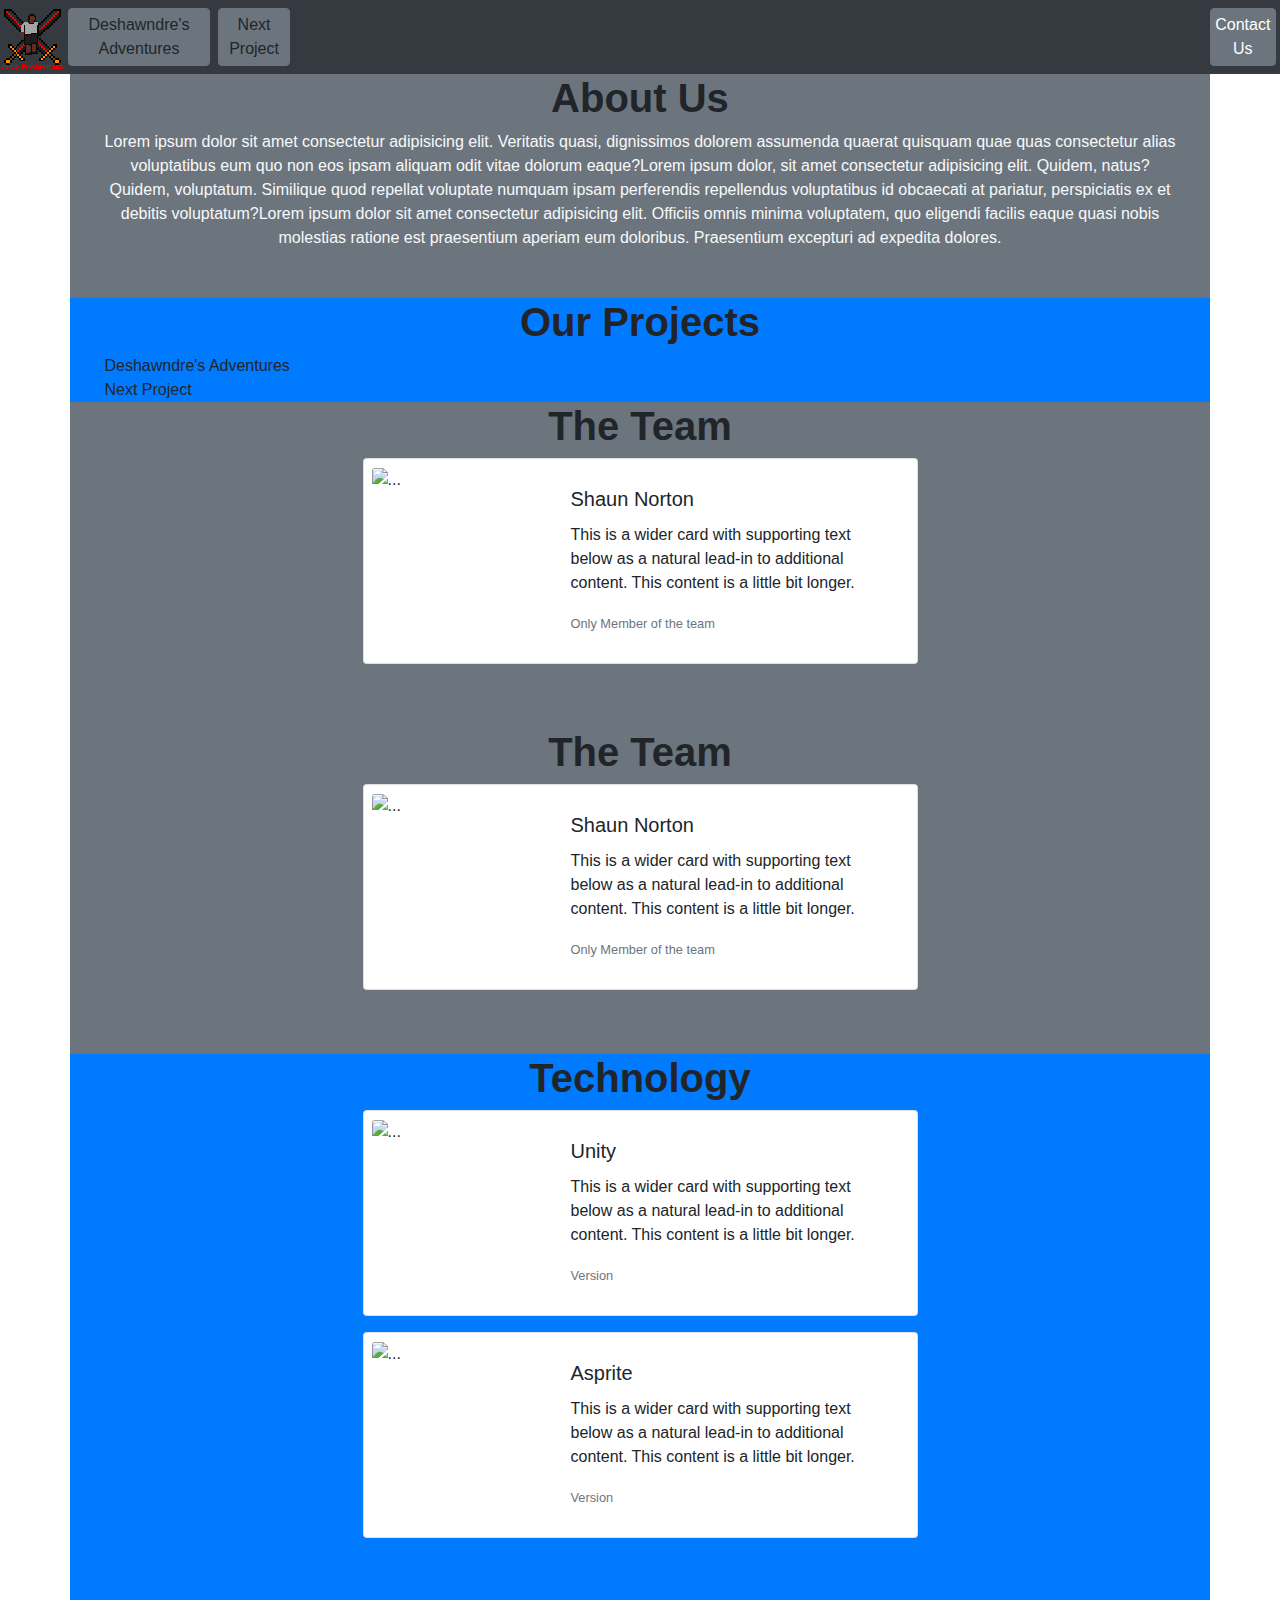
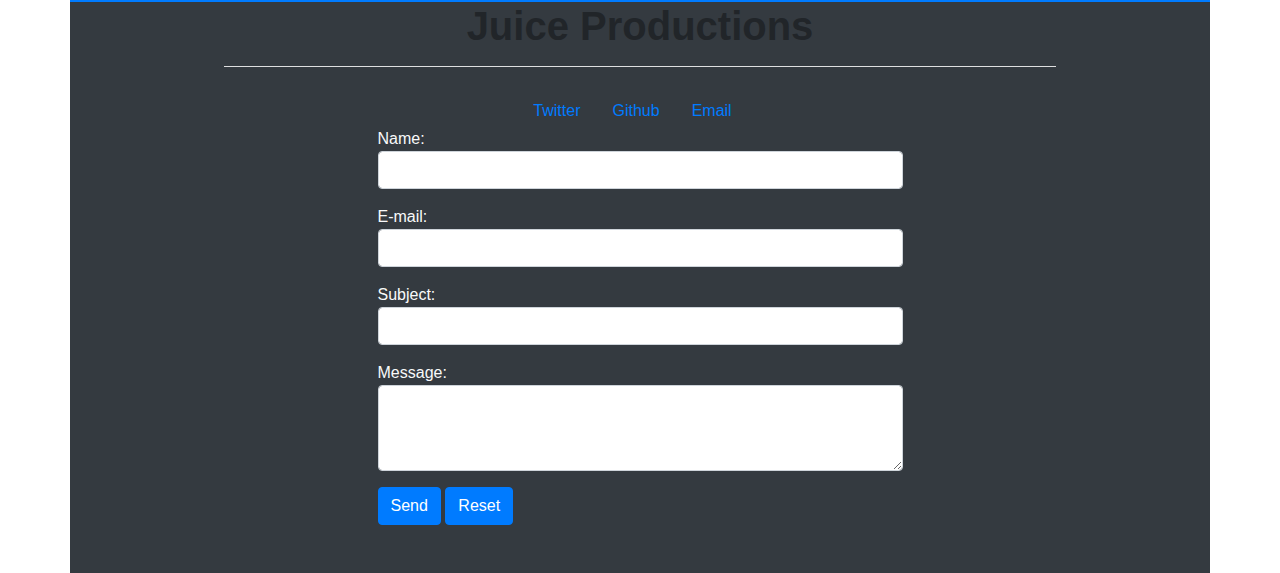
==== index.html @ cf693b8e "Layout of home Page Completed" ====
<!DOCTYPE html>
<html lang="en">

<head>
    <meta charset="UTF-8">
    <meta name="viewport" content="width=device-width, initial-scale=1.0">
    <title>Juice Productions</title>
    <!-----------------------------Bootstrap----------------------------->
    <link rel="stylesheet" href="https://stackpath.bootstrapcdn.com/bootstrap/4.3.1/css/bootstrap.min.css"
        integrity="sha384-ggOyR0iXCbMQv3Xipma34MD+dH/1fQ784/j6cY/iJTQUOhcWr7x9JvoRxT2MZw1T" crossorigin="anonymous">
</head>

<body>
    <nav class="navbar navbar-expand d-flex sticky-top bg-dark p-0">
        <a href="/index.html" class="navbar-brand mr-0 pr-0">
            <img class="img " src="Images/Juice Productions Logo2-64.png" alt="Logo">
        </a>
        <a class="btn btn-secondary p-1 m-1 text-wrap">Deshawndre's Adventures</a>
        <a class="btn btn-secondary p-1 m-1 text-wrap">Next Project</a>
        <div class="spacer w-100"></div>
        <a class="btn btn-secondary p-1 m-1 text-wrap justify-self-end"  href="#Contact">Contact Us</a>

    </nav>
    <div class="container w-100 about-us bg-secondary pb-5">
        <h1 class="col-lg-12 text-center font-weight-bold">About Us</h1>
        <p class="col-lg-12 text-center text-light mb-0">Lorem ipsum dolor sit amet consectetur adipisicing elit.
            Veritatis quasi, dignissimos dolorem assumenda quaerat quisquam quae quas consectetur alias voluptatibus eum
            quo non eos ipsam aliquam odit vitae dolorum eaque?Lorem ipsum dolor, sit amet consectetur adipisicing elit.
            Quidem, natus? Quidem, voluptatum. Similique quod repellat voluptate numquam ipsam perferendis repellendus
            voluptatibus id obcaecati at pariatur, perspiciatis ex et debitis voluptatum?Lorem ipsum dolor sit amet
            consectetur adipisicing elit. Officiis omnis minima voluptatem, quo eligendi facilis eaque quasi nobis
            molestias ratione est praesentium aperiam eum doloribus. Praesentium excepturi ad expedita dolores.</p>
    </div>
    <div class="container w-100 projects bg-primary">
        <h1 class="col-lg-12 text-center font-weight-bold">Our Projects</h1>
        <div class="des-adv col-lg-12">
            <img class="img-fluid" src="https://via.placeholder.com/1240x800?text=Deshawndre" alt="">
            <caption>Deshawndre's Adventures</caption>
        </div>
        <div class="nxt-prj col-lg-12">
            <img class="img-fluid" src="https://via.placeholder.com/1240x800?text=Next" alt="">
            <caption>Next Project</caption>
        </div>
    </div>
    <div class="container w-100 team bg-secondary pb-5">
        <h1 class="col-lg-12 text-center font-weight-bold">The Team</h1>
        <div class="card mb-3 col-lg-6 offset-3 p-2">
            <div class="row no-gutters">
                <div class="col-md-4">
                    <img src="https://via.placeholder.com/200x400?text=Image+of+ME" class="card-img" alt="...">
                </div>
                <div class="col-md-8">
                    <div class="card-body">
                        <h5 class="card-title">Shaun Norton</h5>
                        <p class="card-text">This is a wider card with supporting text below as a natural lead-in to
                            additional content. This content is a little bit longer.</p>
                        <p class="card-text"><small class="text-muted">Only Member of the team</small></p>
                    </div>
                </div>
            </div>
        </div>
    </div>
    <div class="container w-100 team bg-secondary pb-5">
        <h1 class="col-lg-12 text-center font-weight-bold">The Team</h1>
        <div class="card mb-3 col-lg-6 offset-3 p-2">
            <div class="row no-gutters">
                <div class="col-md-4">
                    <img src="https://via.placeholder.com/200x400?text=Image+of+ME" class="card-img" alt="...">
                </div>
                <div class="col-md-8">
                    <div class="card-body">
                        <h5 class="card-title">Shaun Norton</h5>
                        <p class="card-text">This is a wider card with supporting text below as a natural lead-in to
                            additional content. This content is a little bit longer.</p>
                        <p class="card-text"><small class="text-muted">Only Member of the team</small></p>
                    </div>
                </div>
            </div>
        </div>
    </div>
    <div class="container w-100 team bg-primary pb-5">
        <h1 class="col-lg-12 text-center font-weight-bold">Technology</h1>
        <div class="card mb-3 col-lg-6 offset-3 p-2">
            <div class="row no-gutters">
                <div class="col-md-4">
                    <img src="https://via.placeholder.com/200x200?text=Image+of+Unity" class="card-img" alt="...">
                </div>
                <div class="col-md-8">
                    <div class="card-body">
                        <h5 class="card-title">Unity</h5>
                        <p class="card-text">This is a wider card with supporting text below as a natural lead-in to
                            additional content. This content is a little bit longer.</p>
                        <p class="card-text"><small class="text-muted">Version</small></p>
                    </div>
                </div>
            </div>
        </div>
        <div class="card mb-3 col-lg-6 offset-3 p-2">
            <div class="row no-gutters">
                <div class="col-md-4">
                    <img src="https://via.placeholder.com/200x200?text=Image+of+Asprite" class="card-img" alt="...">
                </div>
                <div class="col-md-8">
                    <div class="card-body">
                        <h5 class="card-title">Asprite</h5>
                        <p class="card-text">This is a wider card with supporting text below as a natural lead-in to
                            additional content. This content is a little bit longer.</p>
                        <p class="card-text"><small class="text-muted">Version</small></p>
                    </div>
                </div>
            </div>
        </div>
    </div>
    <div class="container w-100 team bg-dark pb-5">
        <footer>
            <h1 class="col-lg-12 text-center font-weight-bold">Juice Productions</h1>
            <hr class="bg-light w-75">
            <ul class="list-group list-group-horizontal pt-3 col-lg-6 offset-3 justify-content-center">
                <li class="list-group item px-3"><a href="https://www.twitter.com">Twitter</a></li>
                <li class="list-group item px-3"><a href="https://Github.com">Github</a></li>
                <li class="list-group item px-3"><a href="mailto: shaunnorton87@gmail.com">Email</a></li>
            </ul>
            <form action="mailto:shaunman2@hotmail.com" method="get" enctype="text/plain" class="w-50 col-lg-6 offset-3" id="Contact">
                <div class="form-group">
                    <span class="form-text text-light">Name:</span>
                    <input type="text" class="form-control"name="name" >
                </div>
                <div class="form-group">
                    <span class="form-text text-light">E-mail:</span>
                    <input type="text" class="form-control"name="mail">
                </div>
                <div class="form-group">
                    <span class="form-text text-light">Subject:</span>
                    <input type="text" class="form-control"name="subject">
                </div>
                <div class="form-group">
                    <span class="form-text text-light">Message:</span>
                    <textarea class="form-control" name="body" rows="3"></textarea>
                </div>
                <input type="submit" value="Send" class="btn btn-primary">
                <input type="reset" value="Reset" class="btn btn-primary">
                </form>
                
                </body>
        </footer>
    </div>
    <!-------------------------Bootstrap Scripts------------------------->
    <script src="https://code.jquery.com/jquery-3.3.1.slim.min.js"
        integrity="sha384-q8i/X+965DzO0rT7abK41JStQIAqVgRVzpbzo5smXKp4YfRvH+8abtTE1Pi6jizo"
        crossorigin="anonymous"></script>
    <script src="https://cdnjs.cloudflare.com/ajax/libs/popper.js/1.14.7/umd/popper.min.js"
        integrity="sha384-UO2eT0CpHqdSJQ6hJty5KVphtPhzWj9WO1clHTMGa3JDZwrnQq4sF86dIHNDz0W1"
        crossorigin="anonymous"></script>
    <script src="https://stackpath.bootstrapcdn.com/bootstrap/4.3.1/js/bootstrap.min.js"
        integrity="sha384-JjSmVgyd0p3pXB1rRibZUAYoIIy6OrQ6VrjIEaFf/nJGzIxFDsf4x0xIM+B07jRM"
        crossorigin="anonymous"></script>
</body>

</html>
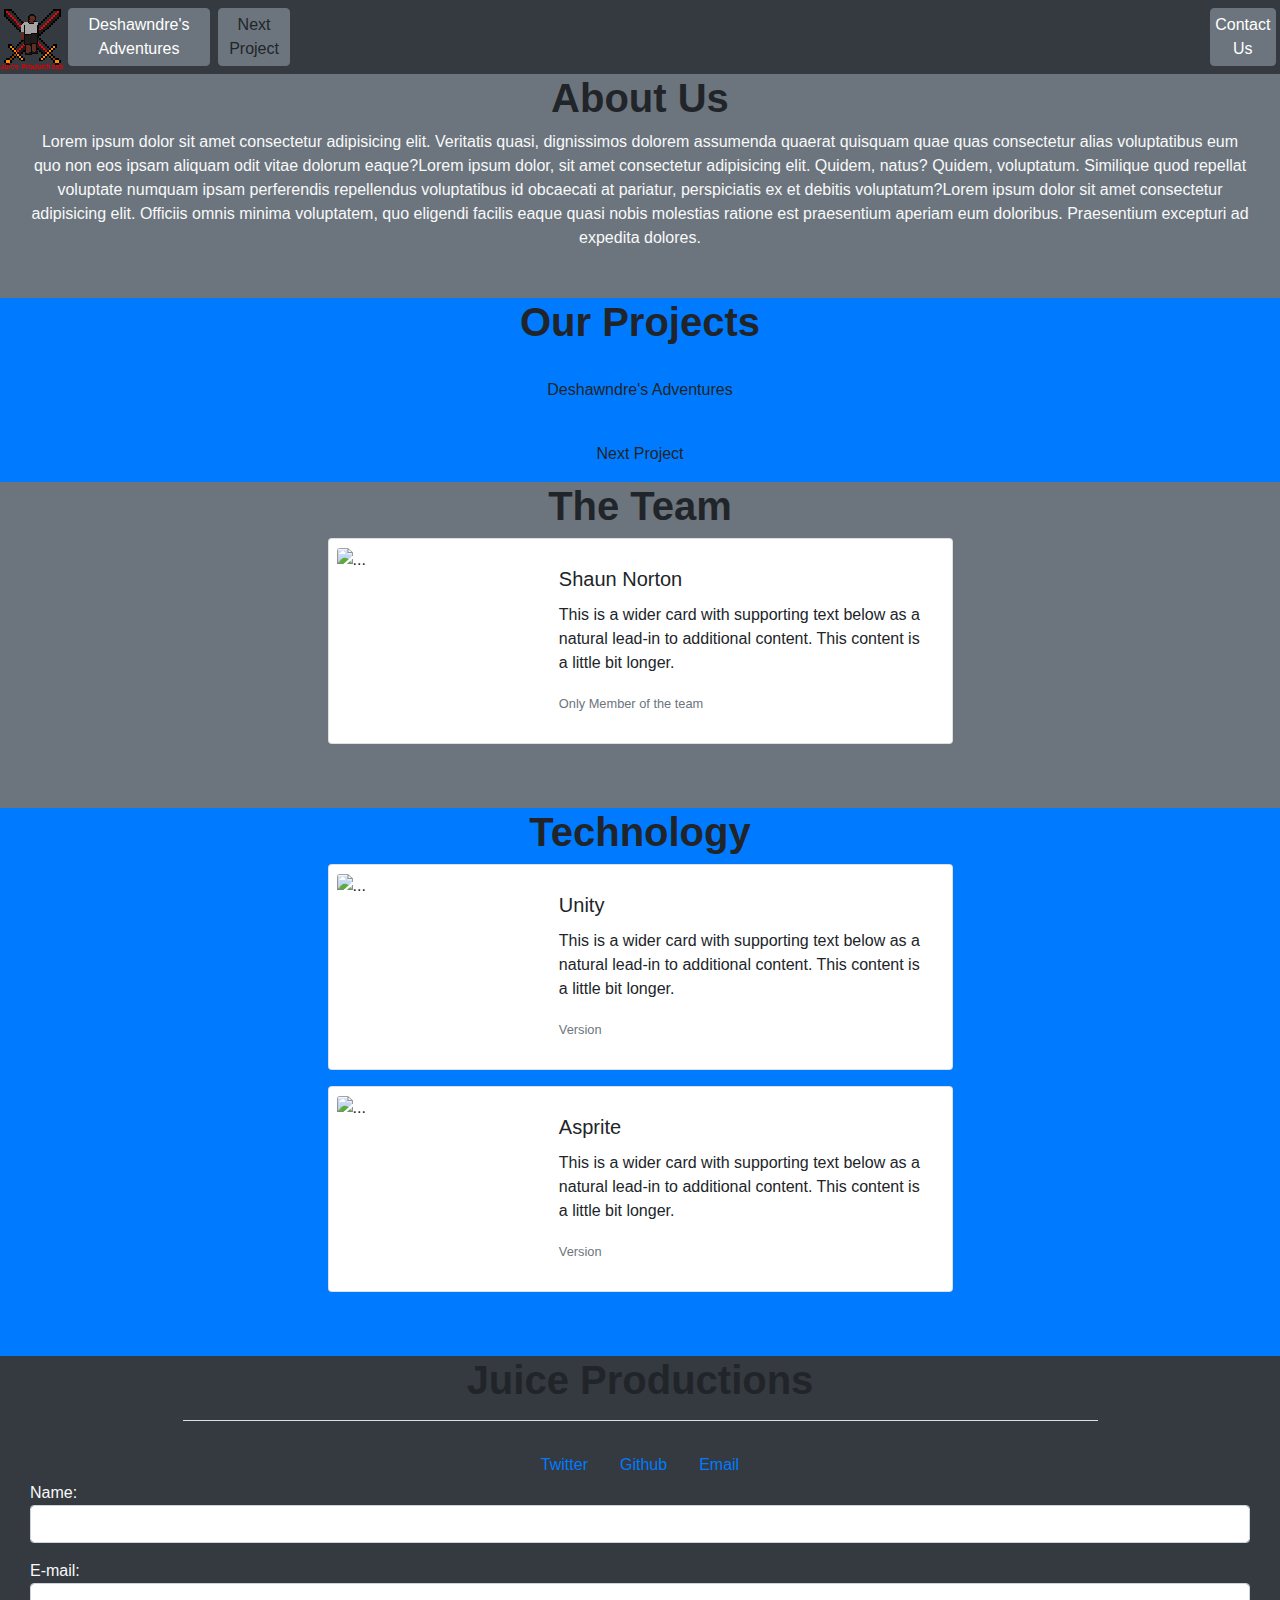
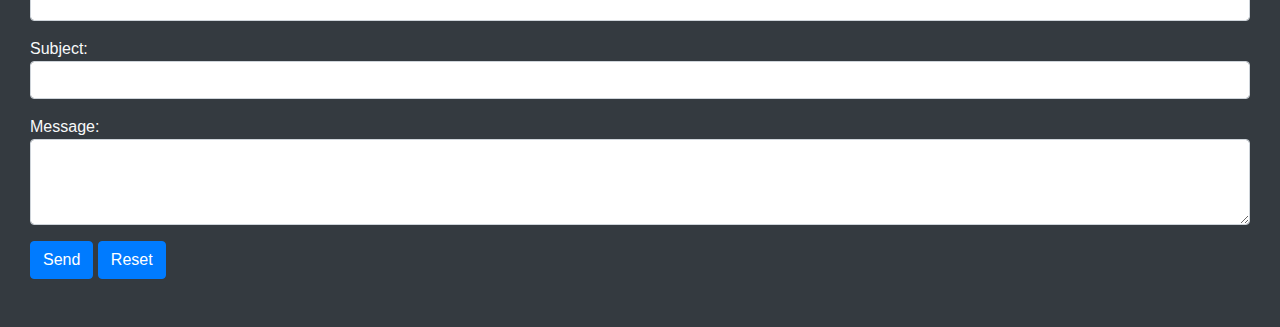
==== commit 8f4e0a9c: "Layout completed for Deshawndre Page" ====
--- a/index.html
+++ b/index.html
@@ -15,13 +15,13 @@
         <a href="/index.html" class="navbar-brand mr-0 pr-0">
             <img class="img " src="Images/Juice Productions Logo2-64.png" alt="Logo">
         </a>
-        <a class="btn btn-secondary p-1 m-1 text-wrap">Deshawndre's Adventures</a>
+        <a class="btn btn-secondary p-1 m-1 text-wrap" href="/deshawndrepage.html">Deshawndre's Adventures</a>
         <a class="btn btn-secondary p-1 m-1 text-wrap">Next Project</a>
         <div class="spacer w-100"></div>
-        <a class="btn btn-secondary p-1 m-1 text-wrap justify-self-end"  href="#Contact">Contact Us</a>
+        <a class="btn btn-secondary p-1 m-1 text-wrap justify-self-end" href="#Contact">Contact Us</a>
 
     </nav>
-    <div class="container w-100 about-us bg-secondary pb-5">
+    <div class="container-fluid w-100 about-us bg-secondary pb-5">
         <h1 class="col-lg-12 text-center font-weight-bold">About Us</h1>
         <p class="col-lg-12 text-center text-light mb-0">Lorem ipsum dolor sit amet consectetur adipisicing elit.
             Veritatis quasi, dignissimos dolorem assumenda quaerat quisquam quae quas consectetur alias voluptatibus eum
@@ -31,20 +31,26 @@
             consectetur adipisicing elit. Officiis omnis minima voluptatem, quo eligendi facilis eaque quasi nobis
             molestias ratione est praesentium aperiam eum doloribus. Praesentium excepturi ad expedita dolores.</p>
     </div>
-    <div class="container w-100 projects bg-primary">
+    <div class="container-fluid w-100 projects bg-primary d-flex flex-column align-items-center">
         <h1 class="col-lg-12 text-center font-weight-bold">Our Projects</h1>
         <div class="des-adv col-lg-12">
-            <img class="img-fluid" src="https://via.placeholder.com/1240x800?text=Deshawndre" alt="">
-            <caption>Deshawndre's Adventures</caption>
+            <figure><img class="img-fluid col-lg-12 text-center"
+                    src="https://via.placeholder.com/1240x800?text=Deshawndre" alt="">
+                <figcaption class="col-lg-12 text-center">Deshawndre's Adventures</figcaption>
+            </figure>
+
         </div>
         <div class="nxt-prj col-lg-12">
-            <img class="img-fluid" src="https://via.placeholder.com/1240x800?text=Next" alt="">
-            <caption>Next Project</caption>
+            <figure>
+                <img class="img-fluid col-lg-12" src="https://via.placeholder.com/1240x800?text=Next" alt="">
+                <figcaption class="col-lg-12 text-center">Next Project</figcaption>
+            </figure>
+            
         </div>
     </div>
-    <div class="container w-100 team bg-secondary pb-5">
+    <div class="container-fluid w-100 team bg-secondary pb-5">
         <h1 class="col-lg-12 text-center font-weight-bold">The Team</h1>
-        <div class="card mb-3 col-lg-6 offset-3 p-2">
+        <div class="card mb-3 col-lg-6 offset-lg-3 p-2">
             <div class="row no-gutters">
                 <div class="col-md-4">
                     <img src="https://via.placeholder.com/200x400?text=Image+of+ME" class="card-img" alt="...">
@@ -60,27 +66,10 @@
             </div>
         </div>
     </div>
-    <div class="container w-100 team bg-secondary pb-5">
-        <h1 class="col-lg-12 text-center font-weight-bold">The Team</h1>
-        <div class="card mb-3 col-lg-6 offset-3 p-2">
-            <div class="row no-gutters">
-                <div class="col-md-4">
-                    <img src="https://via.placeholder.com/200x400?text=Image+of+ME" class="card-img" alt="...">
-                </div>
-                <div class="col-md-8">
-                    <div class="card-body">
-                        <h5 class="card-title">Shaun Norton</h5>
-                        <p class="card-text">This is a wider card with supporting text below as a natural lead-in to
-                            additional content. This content is a little bit longer.</p>
-                        <p class="card-text"><small class="text-muted">Only Member of the team</small></p>
-                    </div>
-                </div>
-            </div>
-        </div>
-    </div>
-    <div class="container w-100 team bg-primary pb-5">
+
+    <div class="container-fluid w-100 team bg-primary pb-5">
         <h1 class="col-lg-12 text-center font-weight-bold">Technology</h1>
-        <div class="card mb-3 col-lg-6 offset-3 p-2">
+        <div class="card mb-3 col-lg-6 offset-lg-3 p-2">
             <div class="row no-gutters">
                 <div class="col-md-4">
                     <img src="https://via.placeholder.com/200x200?text=Image+of+Unity" class="card-img" alt="...">
@@ -95,7 +84,7 @@
                 </div>
             </div>
         </div>
-        <div class="card mb-3 col-lg-6 offset-3 p-2">
+        <div class="card mb-3 col-lg-6 offset-lg-3 p-2">
             <div class="row no-gutters">
                 <div class="col-md-4">
                     <img src="https://via.placeholder.com/200x200?text=Image+of+Asprite" class="card-img" alt="...">
@@ -111,27 +100,28 @@
             </div>
         </div>
     </div>
-    <div class="container w-100 team bg-dark pb-5">
-        <footer>
+    <div class="container-fluid w-100 team bg-dark pb-5 d-flex flex-column align-items-center">
+        <footer class="col-12">
             <h1 class="col-lg-12 text-center font-weight-bold">Juice Productions</h1>
             <hr class="bg-light w-75">
-            <ul class="list-group list-group-horizontal pt-3 col-lg-6 offset-3 justify-content-center">
+            <ul class="list-group list-group-horizontal pt-3  justify-content-center">
                 <li class="list-group item px-3"><a href="https://www.twitter.com">Twitter</a></li>
                 <li class="list-group item px-3"><a href="https://Github.com">Github</a></li>
                 <li class="list-group item px-3"><a href="mailto: shaunnorton87@gmail.com">Email</a></li>
             </ul>
-            <form action="mailto:shaunman2@hotmail.com" method="get" enctype="text/plain" class="w-50 col-lg-6 offset-3" id="Contact">
+            <form action="mailto:shaunman2@hotmail.com" method="get" enctype="text/plain" class=" m-0"
+                id="Contact">
                 <div class="form-group">
                     <span class="form-text text-light">Name:</span>
-                    <input type="text" class="form-control"name="name" >
+                    <input type="text" class="form-control" name="name">
                 </div>
                 <div class="form-group">
                     <span class="form-text text-light">E-mail:</span>
-                    <input type="text" class="form-control"name="mail">
+                    <input type="text" class="form-control" name="mail">
                 </div>
                 <div class="form-group">
                     <span class="form-text text-light">Subject:</span>
-                    <input type="text" class="form-control"name="subject">
+                    <input type="text" class="form-control" name="subject">
                 </div>
                 <div class="form-group">
                     <span class="form-text text-light">Message:</span>
@@ -139,10 +129,11 @@
                 </div>
                 <input type="submit" value="Send" class="btn btn-primary">
                 <input type="reset" value="Reset" class="btn btn-primary">
-                </form>
-                
-                </body>
+            </form>
+
+
         </footer>
+    </div>
     </div>
     <!-------------------------Bootstrap Scripts------------------------->
     <script src="https://code.jquery.com/jquery-3.3.1.slim.min.js"
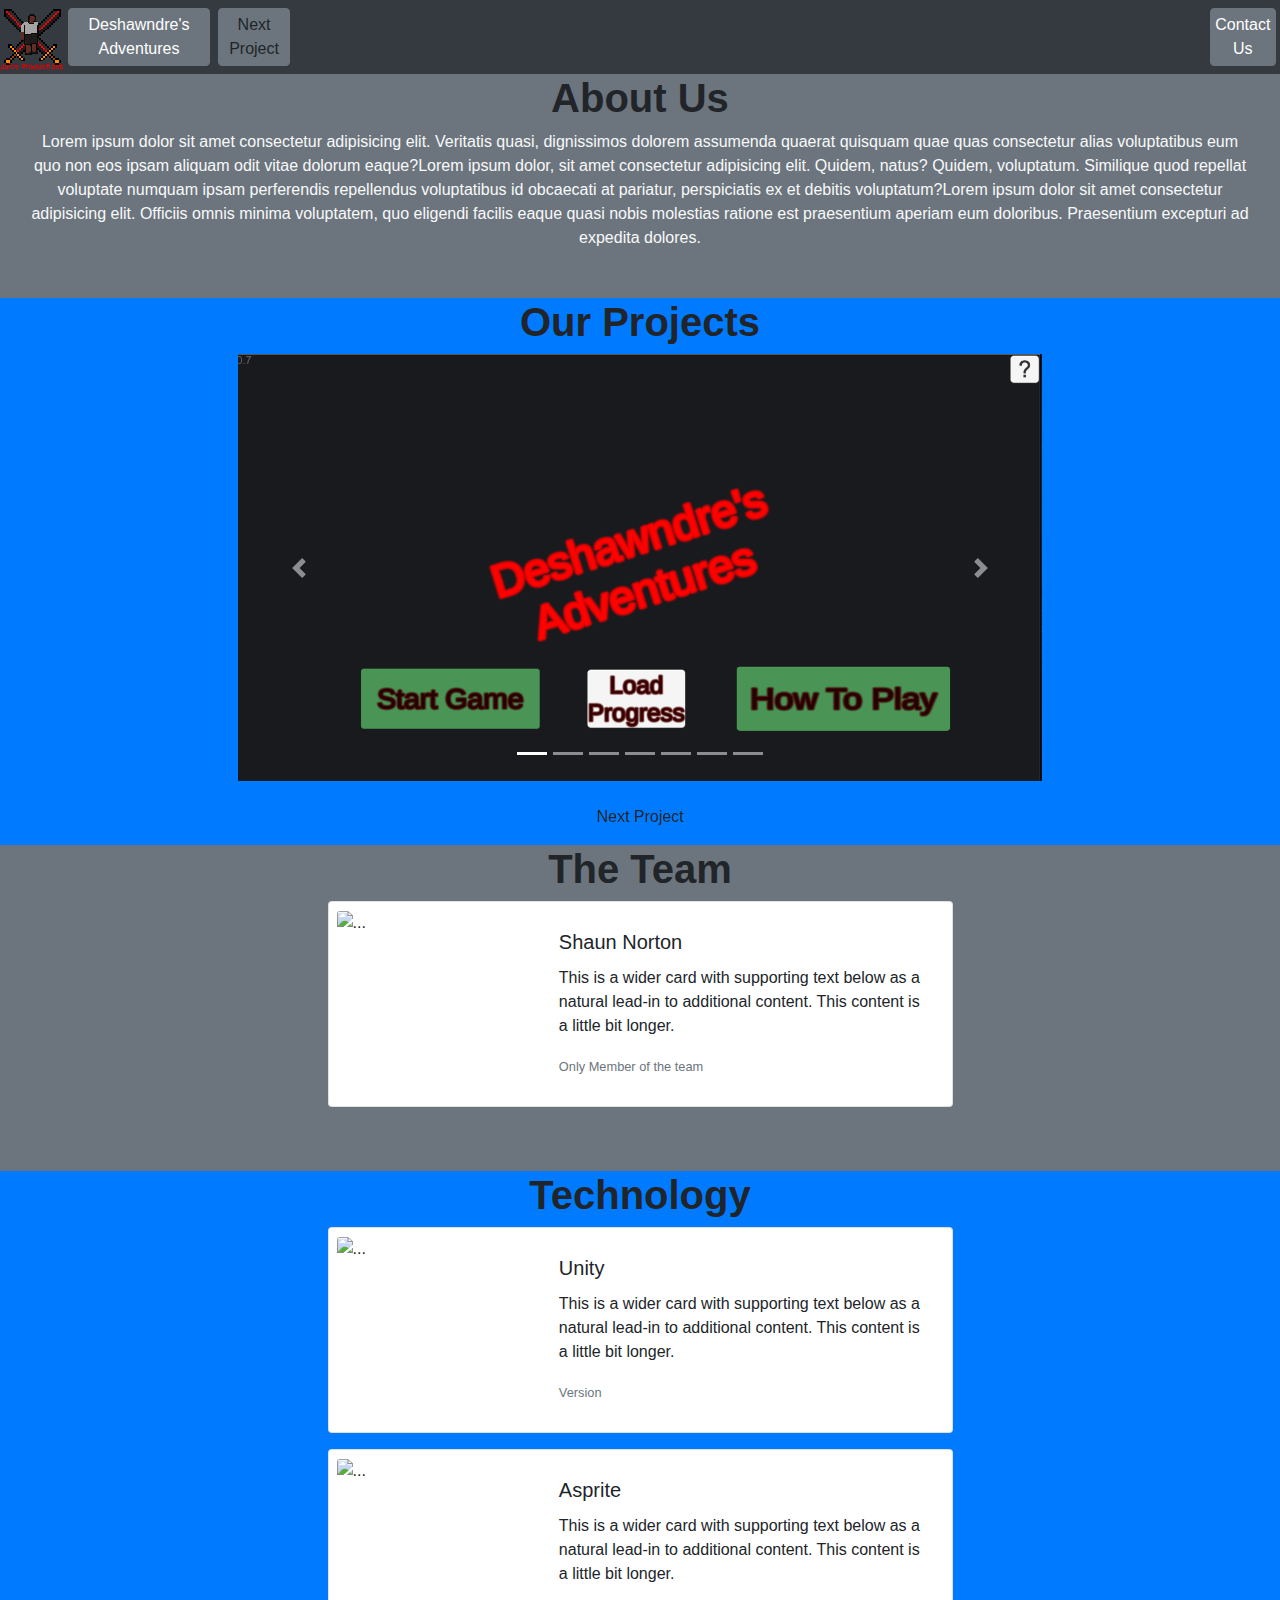
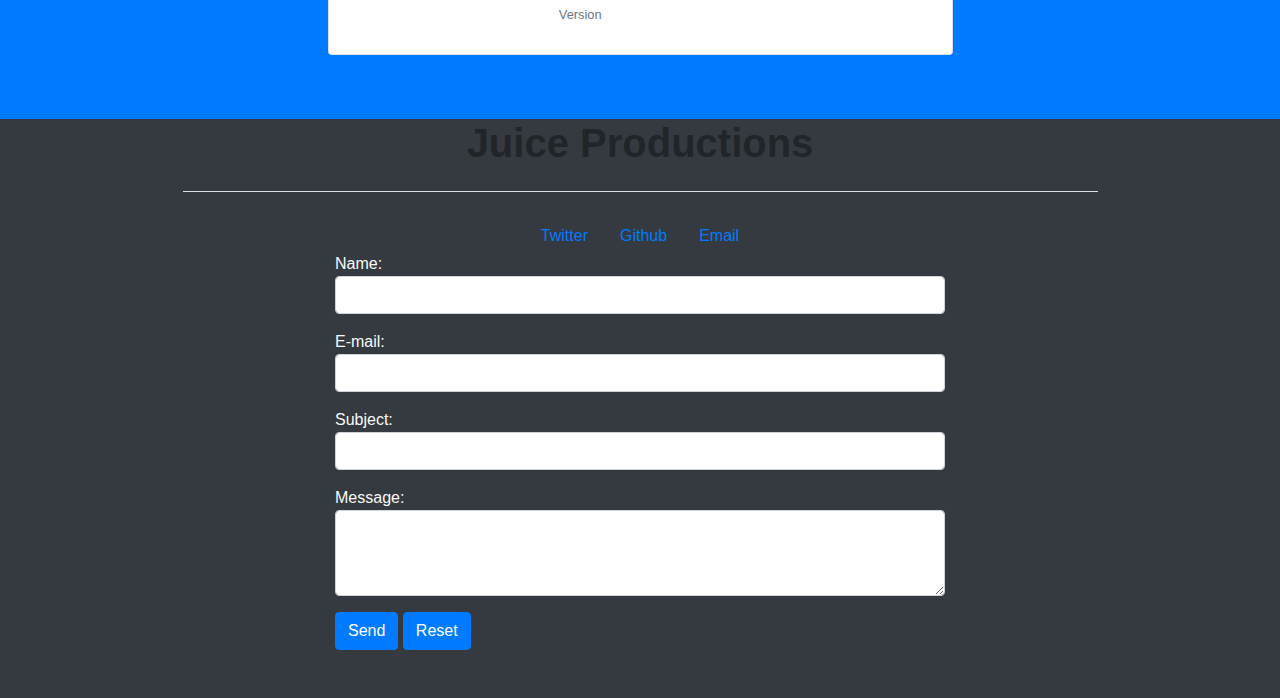
==== commit 9bc73eab: "Added alot of pictures es and changed some classes" ====
--- a/index.html
+++ b/index.html
@@ -13,7 +13,7 @@
 <body>
     <nav class="navbar navbar-expand d-flex sticky-top bg-dark p-0">
         <a href="/index.html" class="navbar-brand mr-0 pr-0">
-            <img class="img " src="Images/Juice Productions Logo2-64.png" alt="Logo">
+            <img class="img " src="Images/Logo/Juice Productions Logo2-64.png" alt="Logo">
         </a>
         <a class="btn btn-secondary p-1 m-1 text-wrap" href="/deshawndrepage.html">Deshawndre's Adventures</a>
         <a class="btn btn-secondary p-1 m-1 text-wrap">Next Project</a>
@@ -33,19 +33,61 @@
     </div>
     <div class="container-fluid w-100 projects bg-primary d-flex flex-column align-items-center">
         <h1 class="col-lg-12 text-center font-weight-bold">Our Projects</h1>
-        <div class="des-adv col-lg-12">
+        <div class="des-adv col-lg-8">
+            <div id="Deshawdresadventureslides" class="carousel slide" data-ride="carousel">
+                <ol class="carousel-indicators">
+                    <li data-target="#Deshawdresadventureslides" data-slide-to="0" class="active"></li>
+                    <li data-target="#Deshawdresadventureslides" data-slide-to="1"></li>
+                    <li data-target="#Deshawdresadventureslides" data-slide-to="2"></li>
+                    <li data-target="#Deshawdresadventureslides" data-slide-to="3"></li>
+                    <li data-target="#Deshawdresadventureslides" data-slide-to="4"></li>
+                    <li data-target="#Deshawdresadventureslides" data-slide-to="5"></li>
+                    <li data-target="#Deshawdresadventureslides" data-slide-to="6"></li>
+                </ol>
+                <div class="carousel-inner">
+                    <div class="carousel-item active">
+                        <img src="Images/Deshawndre/DeshawndreSTART.png" class="d-block w-100" alt="...">
+                    </div>
+                    <div class="carousel-item">
+                        <img src="Images/Deshawndre/Deshawndre1.png" class="d-block w-100" alt="...">
+                    </div>
+                    <div class="carousel-item">
+                        <img src="Images/Deshawndre/Deshawndre2.png" class="d-block w-100" alt="...">
+                    </div>
+                    <div class="carousel-item">
+                        <img src="Images/Deshawndre/Deshawndre3.png" class="d-block w-100" alt="...">
+                    </div>
+                    <div class="carousel-item">
+                        <img src="Images/Deshawndre/Deshawndre4.png" class="d-block w-100" alt="...">
+                    </div>
+                    <div class="carousel-item">
+                        <img src="Images/Deshawndre/Deshawndre5.png" class="d-block w-100" alt="...">
+                    </div>
+                </div>
+                <a class="carousel-control-prev" href="#Deshawdresadventureslides" role="button" data-slide="prev">
+                    <span class="carousel-control-prev-icon" aria-hidden="true"></span>
+                    <span class="sr-only">Previous</span>
+                </a>
+                <a class="carousel-control-next" href="#Deshawdresadventureslides" role="button" data-slide="next">
+                    <span class="carousel-control-next-icon" aria-hidden="true"></span>
+                    <span class="sr-only">Next</span>
+                </a>
+            </div>
+
+
+            <!--
             <figure><img class="img-fluid col-lg-12 text-center"
                     src="https://via.placeholder.com/1240x800?text=Deshawndre" alt="">
                 <figcaption class="col-lg-12 text-center">Deshawndre's Adventures</figcaption>
             </figure>
-
+        -->
         </div>
-        <div class="nxt-prj col-lg-12">
+        <div class="nxt-prj col-lg-8">
             <figure>
                 <img class="img-fluid col-lg-12" src="https://via.placeholder.com/1240x800?text=Next" alt="">
                 <figcaption class="col-lg-12 text-center">Next Project</figcaption>
             </figure>
-            
+
         </div>
     </div>
     <div class="container-fluid w-100 team bg-secondary pb-5">
@@ -100,8 +142,8 @@
             </div>
         </div>
     </div>
-    <div class="container-fluid w-100 team bg-dark pb-5 d-flex flex-column align-items-center">
-        <footer class="col-12">
+    <div class="container-fluid w-100 bg-dark pb-5 d-flex flex-column align-items-center">
+        <footer class="col-12 d-flex flex-column align-items-center">
             <h1 class="col-lg-12 text-center font-weight-bold">Juice Productions</h1>
             <hr class="bg-light w-75">
             <ul class="list-group list-group-horizontal pt-3  justify-content-center">
@@ -109,8 +151,7 @@
                 <li class="list-group item px-3"><a href="https://Github.com">Github</a></li>
                 <li class="list-group item px-3"><a href="mailto: shaunnorton87@gmail.com">Email</a></li>
             </ul>
-            <form action="mailto:shaunman2@hotmail.com" method="get" enctype="text/plain" class=" m-0"
-                id="Contact">
+            <form action="mailto:shaunman2@hotmail.com" method="get" enctype="text/plain" class="w-50 m-0" id="Contact">
                 <div class="form-group">
                     <span class="form-text text-light">Name:</span>
                     <input type="text" class="form-control" name="name">
@@ -134,7 +175,7 @@
 
         </footer>
     </div>
-    </div>
+
     <!-------------------------Bootstrap Scripts------------------------->
     <script src="https://code.jquery.com/jquery-3.3.1.slim.min.js"
         integrity="sha384-q8i/X+965DzO0rT7abK41JStQIAqVgRVzpbzo5smXKp4YfRvH+8abtTE1Pi6jizo"
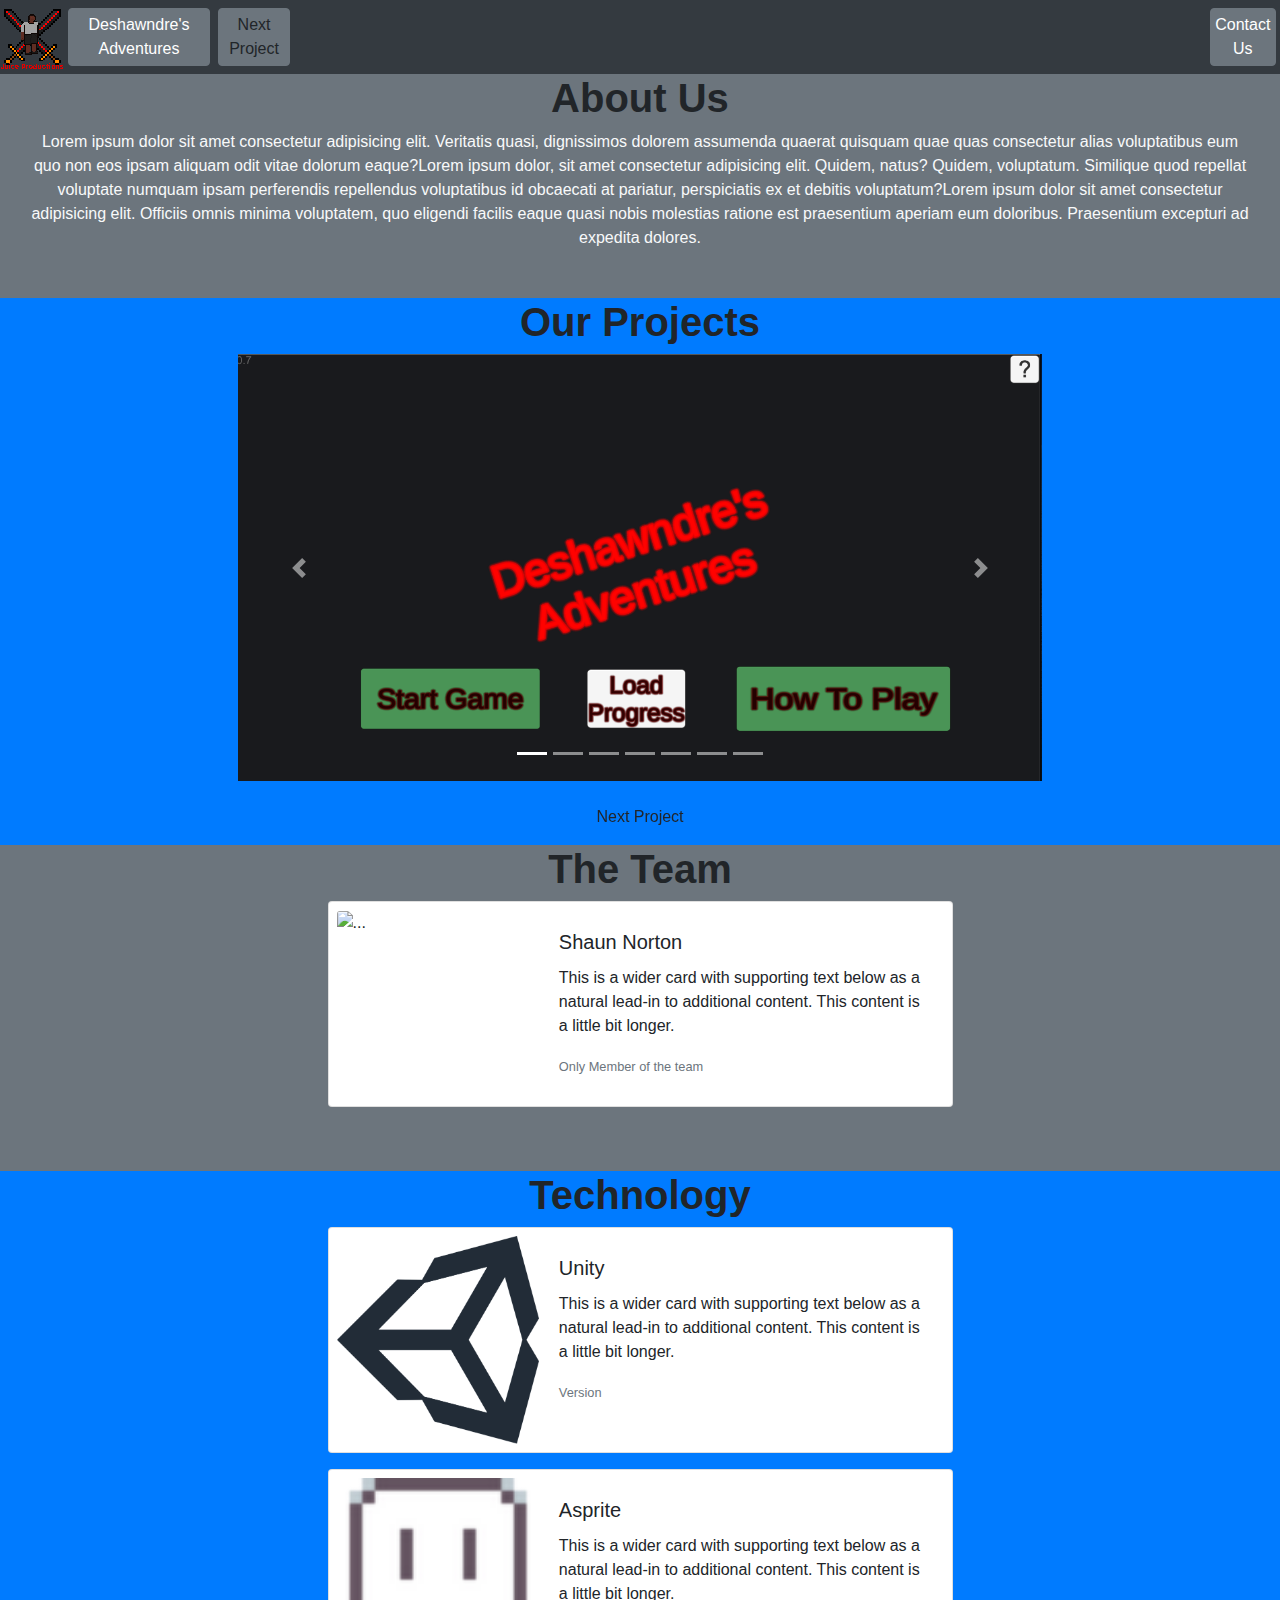
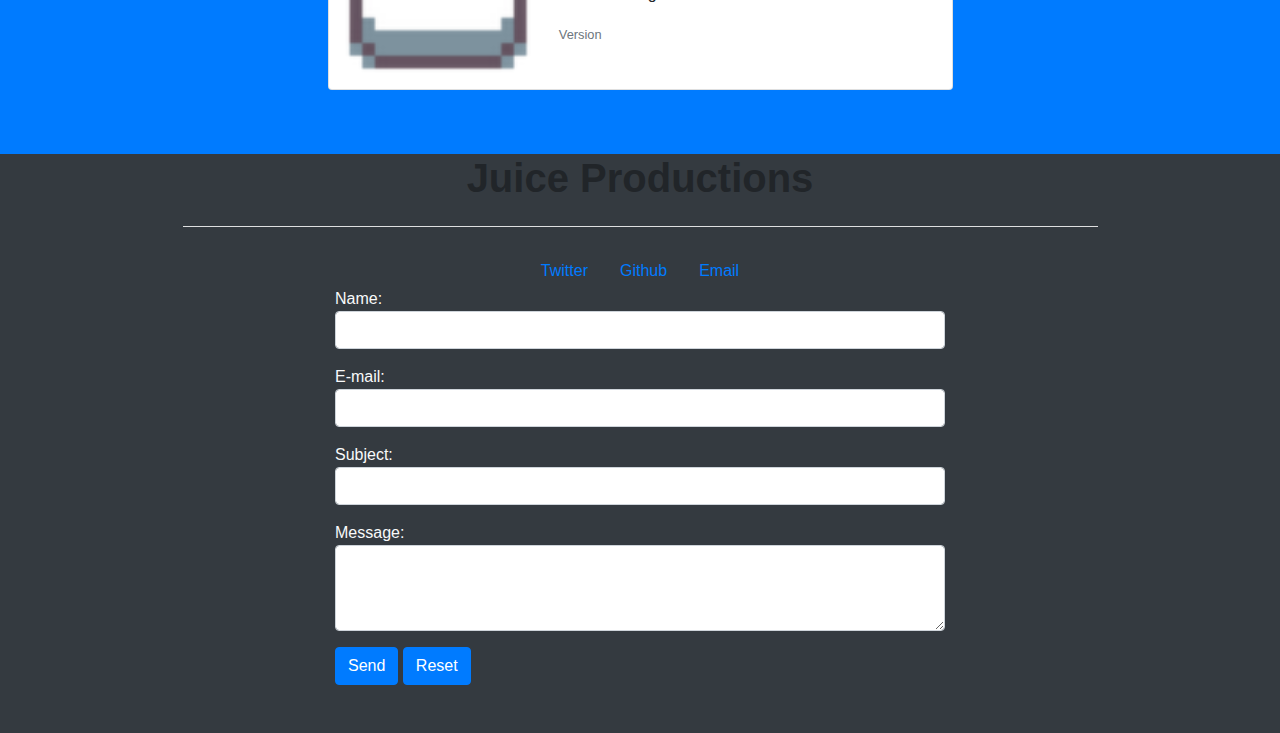
==== commit 97ba9750: "Added more pictures and created a carousel" ====
--- a/index.html
+++ b/index.html
@@ -95,7 +95,7 @@
         <div class="card mb-3 col-lg-6 offset-lg-3 p-2">
             <div class="row no-gutters">
                 <div class="col-md-4">
-                    <img src="https://via.placeholder.com/200x400?text=Image+of+ME" class="card-img" alt="...">
+                    <img src="Images/About/Me.jpg" class="card-img" alt="...">
                 </div>
                 <div class="col-md-8">
                     <div class="card-body">
@@ -114,7 +114,7 @@
         <div class="card mb-3 col-lg-6 offset-lg-3 p-2">
             <div class="row no-gutters">
                 <div class="col-md-4">
-                    <img src="https://via.placeholder.com/200x200?text=Image+of+Unity" class="card-img" alt="...">
+                    <img src="Images/About/Unity.png" class="card-img" alt="...">
                 </div>
                 <div class="col-md-8">
                     <div class="card-body">
@@ -129,7 +129,7 @@
         <div class="card mb-3 col-lg-6 offset-lg-3 p-2">
             <div class="row no-gutters">
                 <div class="col-md-4">
-                    <img src="https://via.placeholder.com/200x200?text=Image+of+Asprite" class="card-img" alt="...">
+                    <img src="Images/About/Aseprite.png" class="card-img" alt="...">
                 </div>
                 <div class="col-md-8">
                     <div class="card-body">
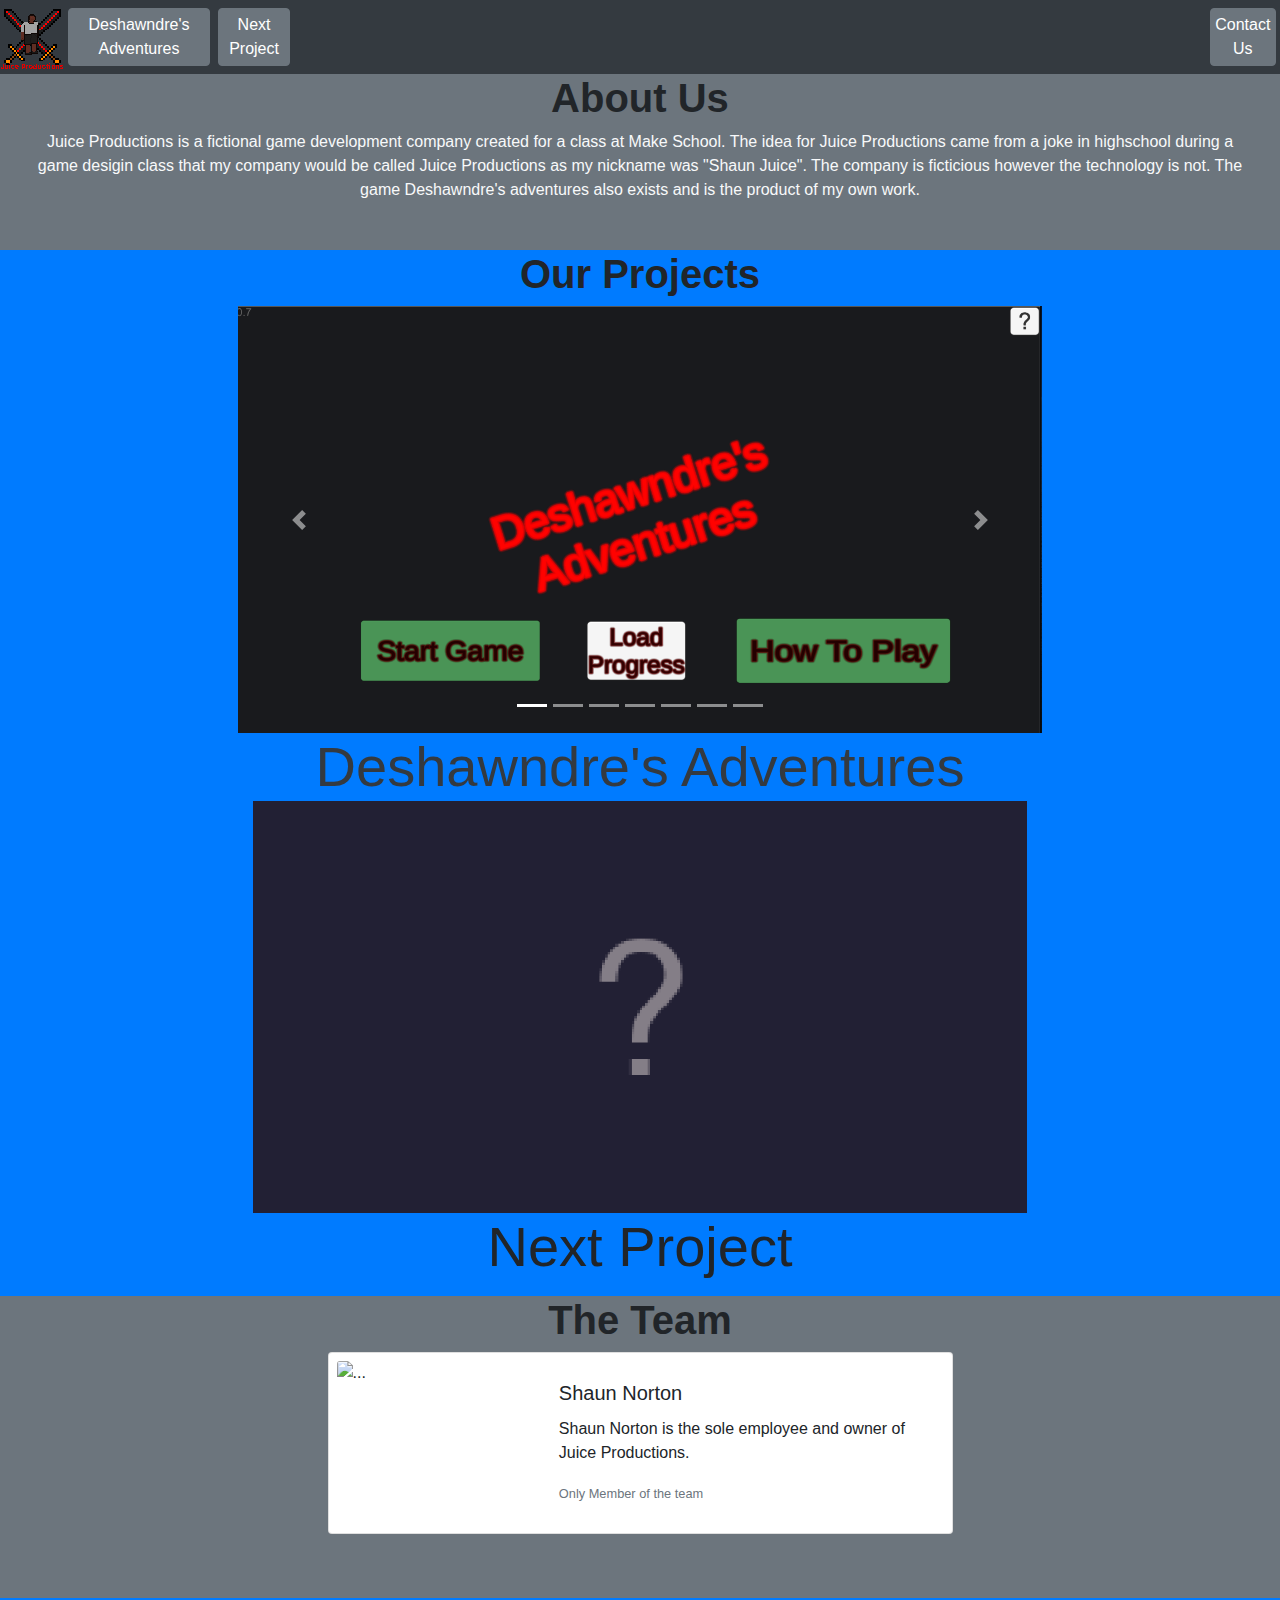
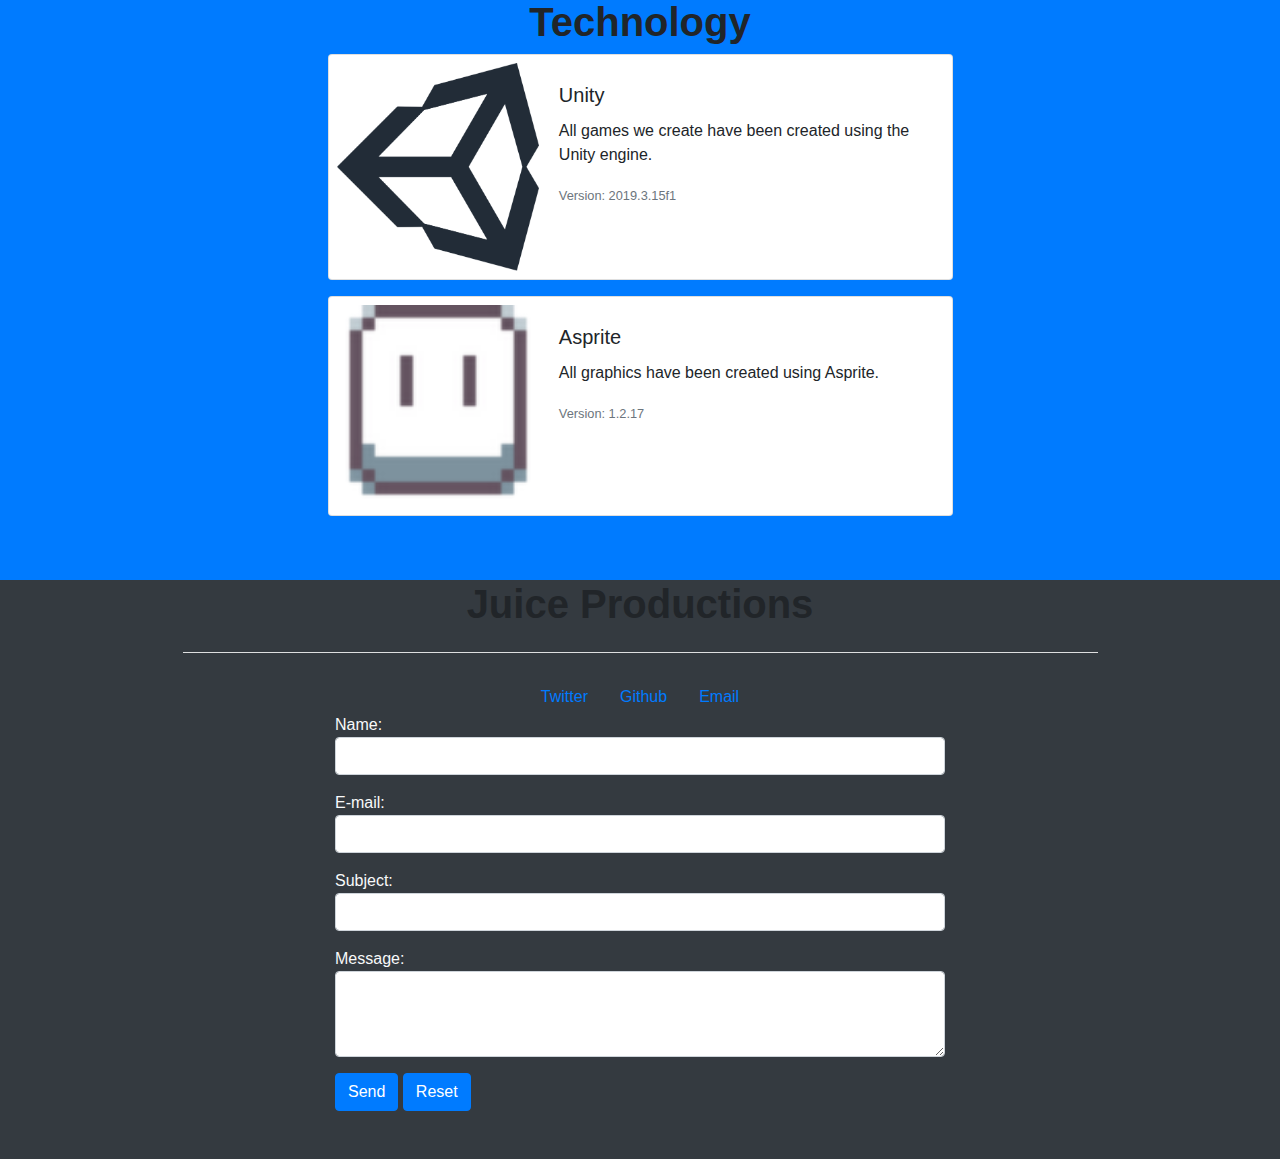
==== commit 76e6c307: "Added More images and the third page for the Next Project" ====
--- a/index.html
+++ b/index.html
@@ -16,20 +16,14 @@
             <img class="img " src="Images/Logo/Juice Productions Logo2-64.png" alt="Logo">
         </a>
         <a class="btn btn-secondary p-1 m-1 text-wrap" href="/deshawndrepage.html">Deshawndre's Adventures</a>
-        <a class="btn btn-secondary p-1 m-1 text-wrap">Next Project</a>
+        <a class="btn btn-secondary p-1 m-1 text-wrap" href="/mysterypage.html">Next Project</a>
         <div class="spacer w-100"></div>
         <a class="btn btn-secondary p-1 m-1 text-wrap justify-self-end" href="#Contact">Contact Us</a>
 
     </nav>
     <div class="container-fluid w-100 about-us bg-secondary pb-5">
         <h1 class="col-lg-12 text-center font-weight-bold">About Us</h1>
-        <p class="col-lg-12 text-center text-light mb-0">Lorem ipsum dolor sit amet consectetur adipisicing elit.
-            Veritatis quasi, dignissimos dolorem assumenda quaerat quisquam quae quas consectetur alias voluptatibus eum
-            quo non eos ipsam aliquam odit vitae dolorum eaque?Lorem ipsum dolor, sit amet consectetur adipisicing elit.
-            Quidem, natus? Quidem, voluptatum. Similique quod repellat voluptate numquam ipsam perferendis repellendus
-            voluptatibus id obcaecati at pariatur, perspiciatis ex et debitis voluptatum?Lorem ipsum dolor sit amet
-            consectetur adipisicing elit. Officiis omnis minima voluptatem, quo eligendi facilis eaque quasi nobis
-            molestias ratione est praesentium aperiam eum doloribus. Praesentium excepturi ad expedita dolores.</p>
+        <p class="col-lg-12 text-center text-light mb-0">Juice Productions is a fictional game development company created for a class at Make School. The idea for Juice Productions came from a joke in highschool during a game desigin class that my company would be called Juice Productions as my nickname was "Shaun Juice". The company is ficticious however the technology is not. The game Deshawndre's adventures also exists and is the product of my own work.</p>
     </div>
     <div class="container-fluid w-100 projects bg-primary d-flex flex-column align-items-center">
         <h1 class="col-lg-12 text-center font-weight-bold">Our Projects</h1>
@@ -73,7 +67,7 @@
                     <span class="sr-only">Next</span>
                 </a>
             </div>
-
+            <div class="display-4 text-dark col-lg-12 text-center">Deshawndre's Adventures</div>
 
             <!--
             <figure><img class="img-fluid col-lg-12 text-center"
@@ -84,8 +78,8 @@
         </div>
         <div class="nxt-prj col-lg-8">
             <figure>
-                <img class="img-fluid col-lg-12" src="https://via.placeholder.com/1240x800?text=Next" alt="">
-                <figcaption class="col-lg-12 text-center">Next Project</figcaption>
+                <img class="img-fluid col-lg-12" src="Images/Mystery/mystery.png" alt="">
+                <figcaption class="col-lg-12 text-center display-4">Next Project</figcaption>
             </figure>
 
         </div>
@@ -100,8 +94,7 @@
                 <div class="col-md-8">
                     <div class="card-body">
                         <h5 class="card-title">Shaun Norton</h5>
-                        <p class="card-text">This is a wider card with supporting text below as a natural lead-in to
-                            additional content. This content is a little bit longer.</p>
+                        <p class="card-text">Shaun Norton is the sole employee and owner of Juice Productions.</p>
                         <p class="card-text"><small class="text-muted">Only Member of the team</small></p>
                     </div>
                 </div>
@@ -119,9 +112,8 @@
                 <div class="col-md-8">
                     <div class="card-body">
                         <h5 class="card-title">Unity</h5>
-                        <p class="card-text">This is a wider card with supporting text below as a natural lead-in to
-                            additional content. This content is a little bit longer.</p>
-                        <p class="card-text"><small class="text-muted">Version</small></p>
+                        <p class="card-text">All games we create have been created using the Unity engine.</p>
+                        <p class="card-text"><small class="text-muted">Version: 2019.3.15f1</small></p>
                     </div>
                 </div>
             </div>
@@ -134,9 +126,8 @@
                 <div class="col-md-8">
                     <div class="card-body">
                         <h5 class="card-title">Asprite</h5>
-                        <p class="card-text">This is a wider card with supporting text below as a natural lead-in to
-                            additional content. This content is a little bit longer.</p>
-                        <p class="card-text"><small class="text-muted">Version</small></p>
+                        <p class="card-text">All graphics have been created using Asprite.</p>
+                        <p class="card-text"><small class="text-muted">Version: 1.2.17</small></p>
                     </div>
                 </div>
             </div>
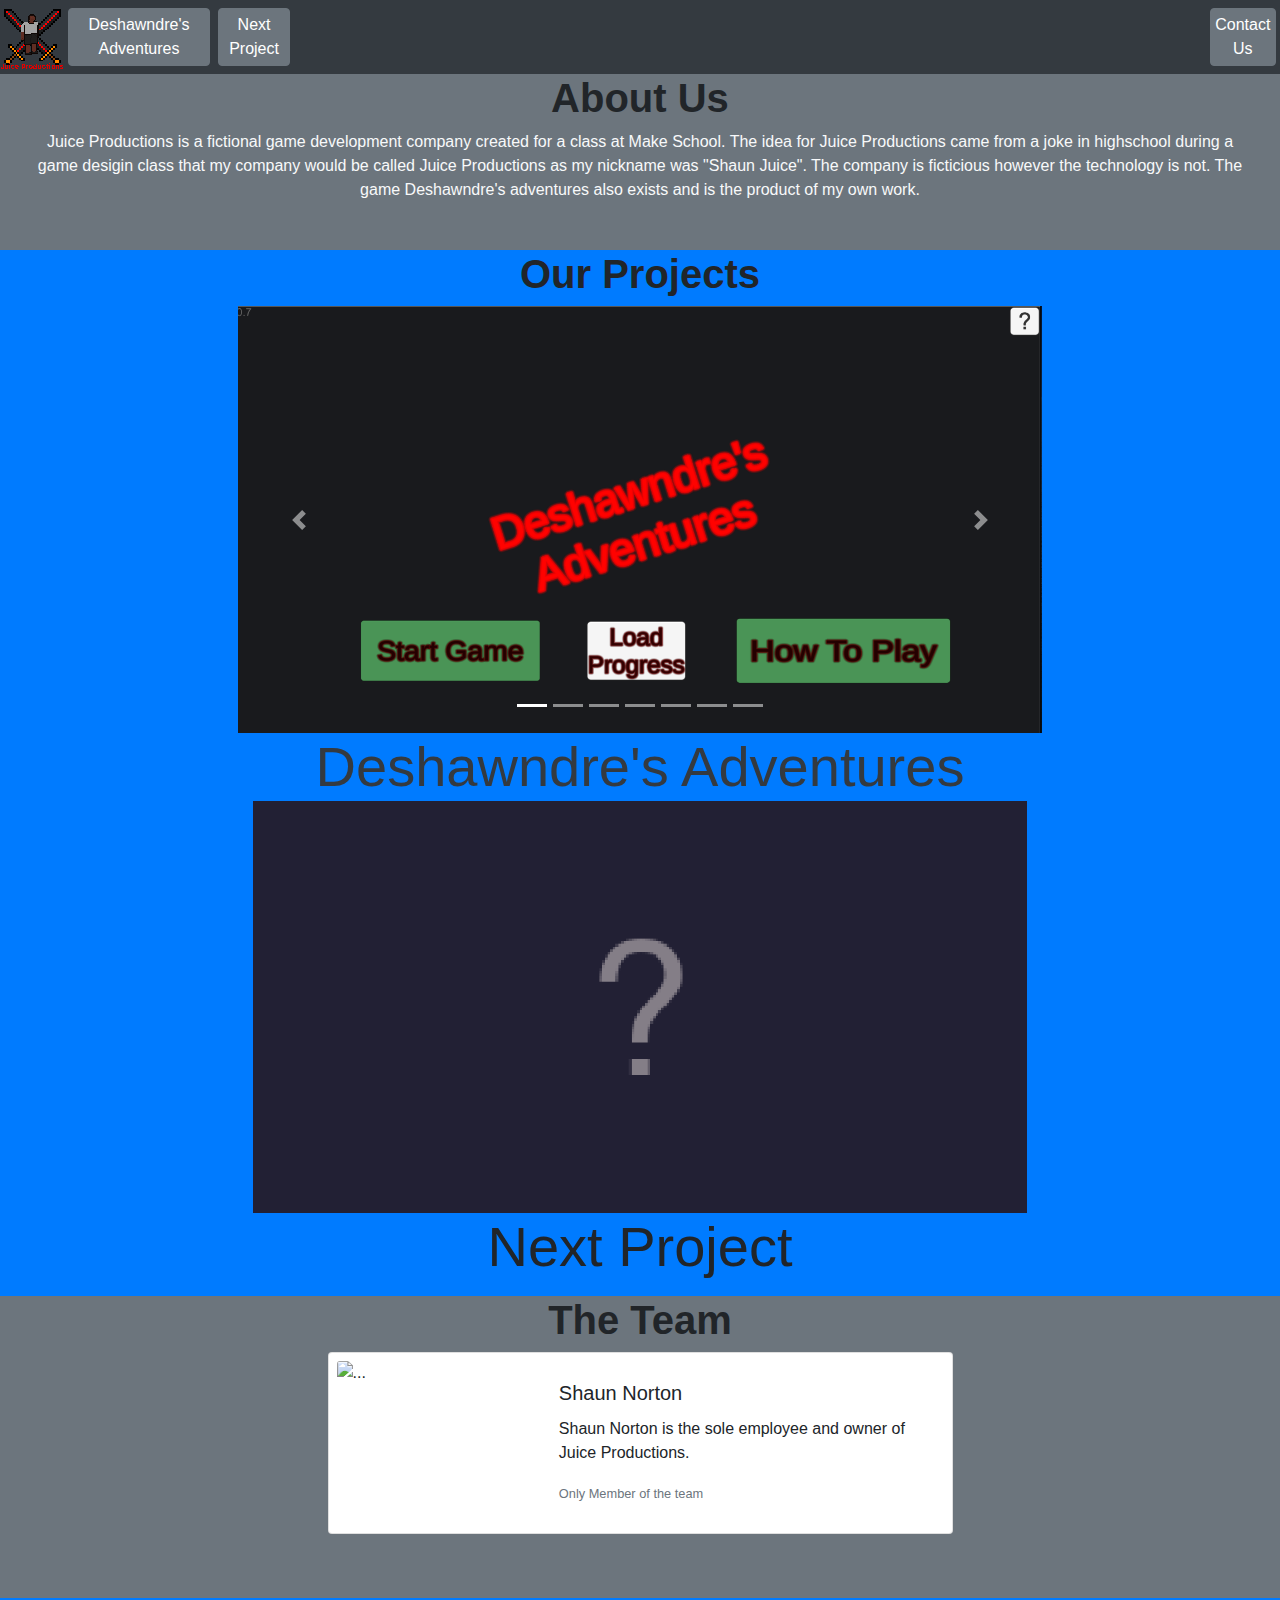
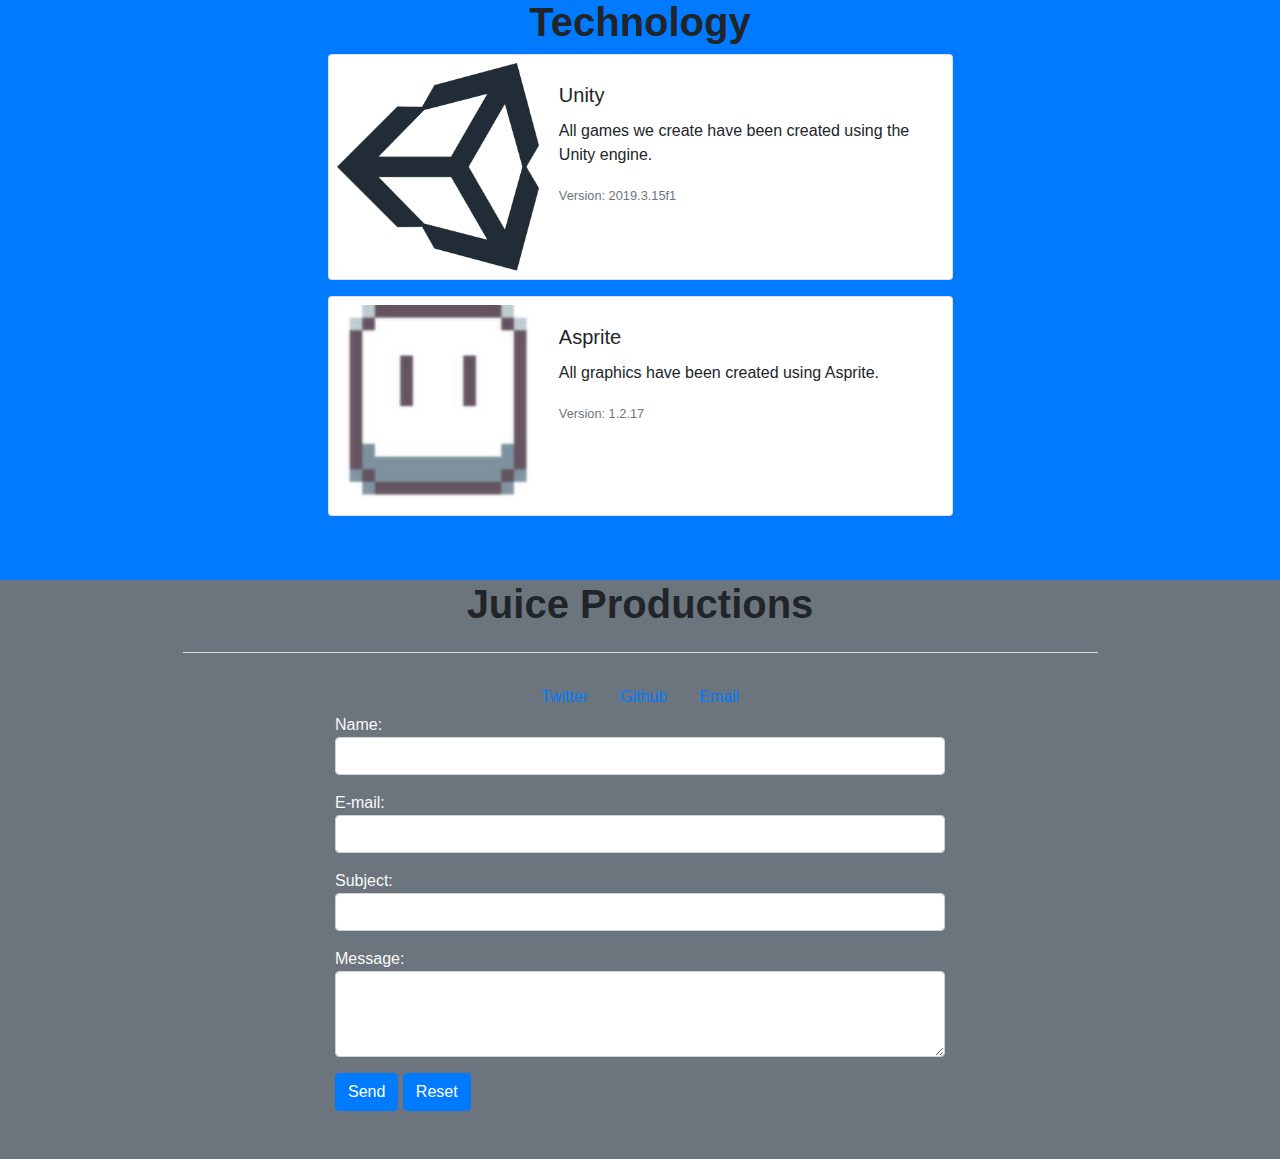
==== commit a212635b: "Added a bootstrap theme and fixed some bugs" ====
--- a/index.html
+++ b/index.html
@@ -8,6 +8,8 @@
     <!-----------------------------Bootstrap----------------------------->
     <link rel="stylesheet" href="https://stackpath.bootstrapcdn.com/bootstrap/4.3.1/css/bootstrap.min.css"
         integrity="sha384-ggOyR0iXCbMQv3Xipma34MD+dH/1fQ784/j6cY/iJTQUOhcWr7x9JvoRxT2MZw1T" crossorigin="anonymous">
+    <link rel="stylesheet" href="https://bootswatch.com/4/cyborg/bootstrap.min.css">
+    <link rel="stylesheet" href="styles.css">
 </head>
 
 <body>
@@ -133,7 +135,7 @@
             </div>
         </div>
     </div>
-    <div class="container-fluid w-100 bg-dark pb-5 d-flex flex-column align-items-center">
+    <div class="container-fluid w-100 bg-secondary pb-5 d-flex flex-column align-items-center">
         <footer class="col-12 d-flex flex-column align-items-center">
             <h1 class="col-lg-12 text-center font-weight-bold">Juice Productions</h1>
             <hr class="bg-light w-75">
--- a/styles.css
+++ b/styles.css
@@ -0,0 +1,16 @@
+.hero {
+    background-image: url(Images/Deshawndre/Deshawndre2.png);
+    background-size: cover;
+    background-repeat: no-repeat;
+    background-position-y: bottom;
+    background-position-x: left;
+
+}
+
+.email{
+    
+}
+
+.items {
+    max-height: 50%;
+}